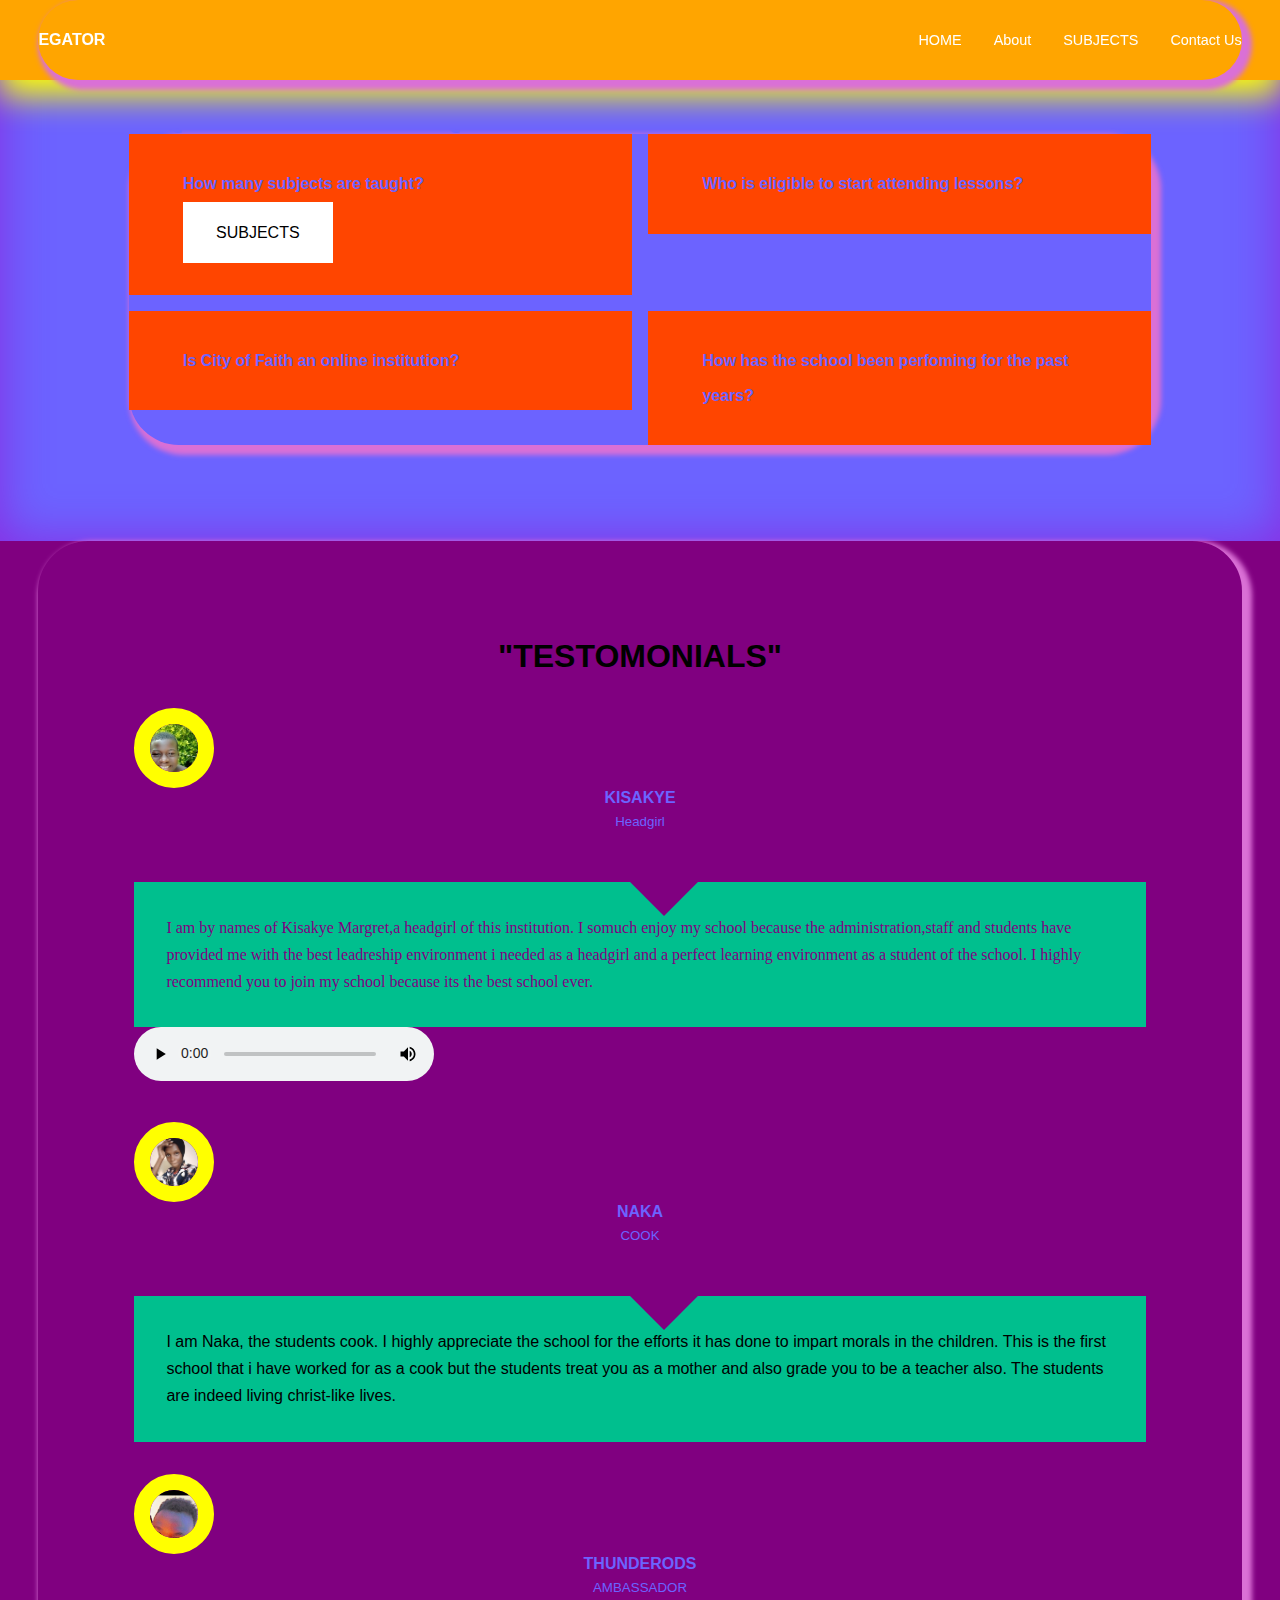
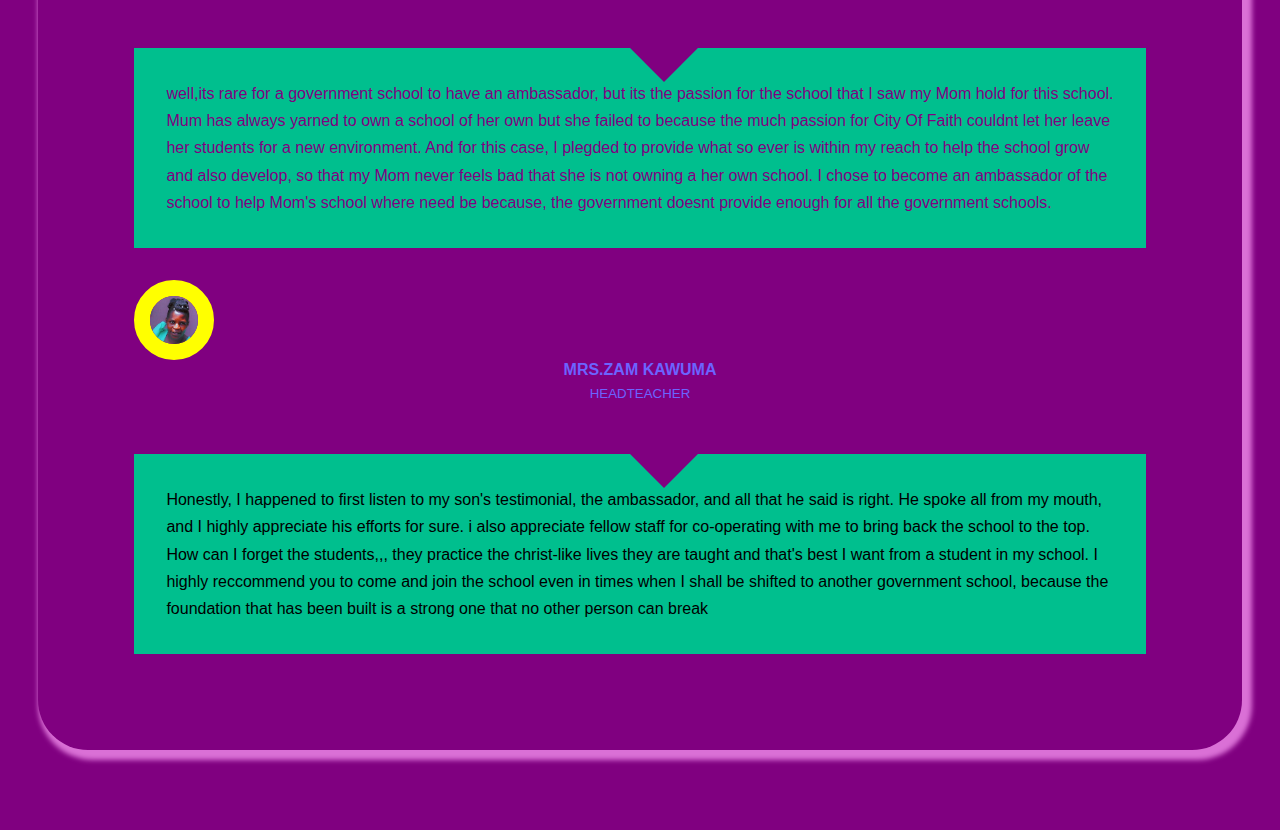
==== about.html @ a718bac2 "schoolwebsite" ====
<!DOCTYPE html>
<html lang="en">
<head>
    <meta charset="UTF-8">
    <meta http-equiv="X-UA-Compatible" content="IE=edge">
    <meta name="viewport" content="width=device-width, initial-scale=1.0">
    <title>ABOUT THE SCHOOL</title>
    <link rel="stylesheet" href="https://cdn.jsdelivr.net/npm/bootstrap@5.2.2/dist/css/bootstrap.min.css" integrity="sha384-Zenh87qX5JnK2Jl0vWa8Ck2rdkQ2Bzep5IDxbcnCeuOxjzrPF/et3URy9Bv1WTRi" crossorigin="anonymous">
    <link rel="stylesheet" href="CSS/style.css">
    <link rel="stylesheet" href="CSS/about.css">
    <!-- ICONSCOUT CDN -->
    <link rel="stylesheet" href="https://unicons.iconscout.com/release/v2.1.6/css/unicons.css">
</head>
<body>
    <nav    class="window-scroll">
        <div class="container   nav_container">
            <a href="index.html"><h4>EGATOR</h4></a>
            <ul class="nav_menu">
                <li><a href="index.html">HOME</a></li>
                <li><a href="about.html">About</a></li>
                <li><a href="subject.html">SUBJECTS</a></li>
                <li><a href="contact.html">Contact Us</a></li>
            </ul>
            <button id="open-menu-btn"><i class="uil uil-list-ul"></i></button>
            <button id="open-close-btn"><i class="uil uil-multiply"></i></button>
        </div>
    </nav>
</section>
<section    class="faqs">
    <h2>FREQUENTLY ASKED QUESTIONS</h2>
    <div    class="container faqs_container">
        <article class="faq">
            <div    class="faq_icon"><i class="uil uil-plus"></i></div>
            <div    class="question_answer">
                <h4>How many subjects are taught?</h4>
                <p>There are five subjects taught at City of Faith primary school ie;</p>
                <a href="subject.html"  class="btn btn-success">SUBJECTS</a>
            </div>
        </article>
        <article class="faq">
            <div    class="faq_icon"><i class="uil uil-plus"></i></div>
            <div    class="question_answer">
                <h4>Who is eligible to start attending lessons?</h4>
                <p>One with the foloowing requirements is eligible for starting lessons; 1.70% payment of school fess 2.100% payment of functional fees 3.Full registration</p>
            </div>
        </article>
        <article class="faq">
            <div    class="faq_icon"><i class="uil uil-plus"></i></div>
            <div    class="question_answer">
                <h4>Is City of Faith an online institution?</h4>
                <p> No, the school is equipped with both online and physical services</p>
            </div>
        </article>
        <article class="faq">
            <div    class="faq_icon"><i class="uil uil-plus"></i></div>
            <div    class="question_answer">
                <h4>How has the school been perfoming for the past years?</h4>
                <p>The school has always been the best in the district producing only first grade students and some few second grades</p>
            </div>
        </article>
    </div>
</section>
<section class="container testimonials_container">
    <h2 style="text-align: center; color:black; font-family:'Gill Sans', 'Gill Sans MT', Calibri, 'Trebuchet MS', sans-serif">"TESTOMONIALS"</h2>
    <div>
        <article    class="testimonial">
            <div    class="avator">
                <img src="city images\Margie.jpeg" alt="">
            </div>
            <div    class="testimonial_info">
                <h4>KISAKYE</h4>
                <small>Headgirl</small>
            </div>
            <div    class="testimonial_body">
                <p style="color: purple; font-family: Georgia, 'Times New Roman', Times, serif;">I am by names of Kisakye Margret,a headgirl of this institution. I somuch enjoy my school because the administration,staff and students have provided me with the best leadreship environment i needed as a headgirl and a perfect learning environment as a student of the school. I highly recommend you to join my school because its the best school ever.</p>
            </div>
            <audio src="AUDIO.ogg" controls></audio>
        </article>
        <article    class="testimonial">
            <div    class="avator">
                <img src="city images\cook.jpeg" alt="">
            </div>
            <div    class="testimonial_info">
                <h4>NAKA</h4>
                <small>COOK</small>
            </div>
            <div    class="testimonial_body">
                <p style="color: black; font-family: Arial, Helvetica, sans-serif;">I am Naka, the students cook. I highly appreciate the school for the efforts it has done to impart morals in the children. This is the first school that i have worked for as a cook but the students treat you as a mother and also grade you to be a teacher also. The students are indeed living christ-like lives.</p>
            </div>           
        </article>
        <article    class="testimonial">
            <div    class="avator">
                <img src="city images\AMBASSADOR.jpeg" alt="">
            </div>
            <div    class="testimonial_info">
                <h4>THUNDERODS</h4>
                <small>AMBASSADOR</small>
            </div>
            <div    class="testimonial_body">
                <p style="color: purple; font-family: 'Segoe UI', Tahoma, Geneva, Verdana, sans-serif;">well,its rare for a government school to have an ambassador, but its the passion for the school that I saw my Mom hold for this school. Mum has always yarned to own a school of her own but she failed to because the much passion for City Of Faith couldnt let her leave her students for a new environment. And for this case, I plegded to provide what so ever is within my reach to help the school grow and also develop, so that my Mom never feels bad that she is not owning a her own school. I chose to become an ambassador of the school to help Mom's school where need be because, the government doesnt provide enough for all the government schools.</p>
            </div>
        </article>
        <article    class="testimonial">
            <div    class="avator">
                <img src="city images\HM.jpeg" alt="">
            </div>
            <div    class="testimonial_info">
                <h4>MRS.ZAM KAWUMA</h4>
                <small>HEADTEACHER</small>
            </div>
            <div    class="testimonial_body">
                <p style="color:black;">Honestly, I happened to first listen to my son's testimonial, the ambassador, and all that he said is right. He spoke all from my mouth, and I highly appreciate his efforts for sure. i also appreciate fellow staff for co-operating with me to bring back the school to the top. How can I forget the students,,, they practice the christ-like lives they are taught and that's best I want from a student in my school. I highly reccommend you to come and join the school even in times when I shall be shifted to another government school, because the foundation that has been built is a strong one that no other person can break</p>
            </div>
        </article>

    </div>

</section>  
            <script src="main.js"></script>
        <script src="https://cdn.jsdelivr.net/npm/@popperjs/core@2.11.6/dist/umd/popper.min.js" integrity="sha384-oBqDVmMz9ATKxIep9tiCxS/Z9fNfEXiDAYTujMAeBAsjFuCZSmKbSSUnQlmh/jp3" crossorigin="anonymous"></script>
    <script src="https://cdn.jsdelivr.net/npm/bootstrap@5.2.2/dist/js/bootstrap.min.js" integrity="sha384-IDwe1+LCz02ROU9k972gdyvl+AESN10+x7tBKgc9I5HFtuNz0wWnPclzo6p9vxnk" crossorigin="anonymous"></script>
</body>
</html>
---- CSS/style.css ----
*{
    margin: 0;
    padding: 0;
    border: 0;
    outline: 0;
    text-decoration: none;
    list-style: none;
    box-sizing: border-box;
}

:root   {
    --color-primary: #6c63ff;
    --color-success: #00bf8e;
    --color-warning: #f7c94b;
    --color-danger: #f75842;
    --color-danger-variant:rgba(247,88,66,0.4);
    --color-white: #fff;
    --color-light:  rgba(255,255,255,255,0.7);
    --color-black:  #000;
    --color-bg: #1f2641;
    --color-bg1: #2e3267;
    --color-bg2: #424890;

    --container-width-lg:   76%;
    --container-width-md:   90%;
    --container-width-sm:   94%;
    --transition: alol 400ms ease;
}

body    {
    line-height: 1.7;
    color: var(--color-primary);
    font-family: "Montserrat", sans-serif;
    background-color: purple;
}

.container{
    width: var(--container-width-sm);
    margin: 0 auto;
    border-radius: 2rem o 3rem;
    box-shadow: 5px 5px 5px 5px orchid;
    border-bottom-left-radius: 50px;
    border-bottom-right-radius: 50px;
    border-top-left-radius: 50px;
    border-top-right-radius: 50px;
}

section {
    padding: 6rem;
}

h1{
    font-size: 2.2rem;
}
h2{
    font-size: 2rem;
}
h3{
    font-size: 1.5rem;
}
h4{
    font-size: 1rem;
}
section h1 {
    text-align: center;
    margin-bottom: 4rem;
}
h1,h2,h3,h4{
    line-height: 1.2;
}
a {
    color: var(--color-white);
}
img{
    width: 100%;
    display: block;
    object-fit:  cover;
}
.btn {
    display: inline-block;
    background-color:   var(--color-white);
    color: var(--color-black);
    padding: 1rem 2rem;
    border: 1px solid transparent;
    font-weight: 500;
    transition: var(--transition);
}

.btn:hover  {
    background: transparent;
    color: var(--color-white);
    border-color: var(--color-white);
}
.btn-primary {
    background: var(--color-danger);
    color: var(--color-white);
}
/* .............NAVBAR....... */
nav{
    background-color:   transparent;
    width: 100vw;
    height: 5rem;
    position: fixed;
    top:    0;
    z-index: 11;
}
/*...1rem=16px....*/

.nav_container {
    height: 100%;
    display: flex;
    justify-content: space-between;
    align-items: center;
}

nav button {
    display: none;
}
.nav_menu {
    display: flex;
    align-items: center;
    gap: 2rem;
}
.nav_menu a {
    font-size: 0.9rem;
    transition: var(--transition);
}
.nav_menu a:hover {
    color: var(--color-bg2);
}
/*END OF NAV BAR*/

/*... HEADER...*/
header  {
    position: relative;
    top: 5rem;
    overflow: hidden;
    height: 70vh;
    margin-bottom: 3rem;

}
.header_container   {
    display: grid;
    grid-template-columns: 1fr 1fr;
    align-items: center;
    gap: 3rem;
    height: 100%;
}
.header_left p {
    margin:  1rem 1rem 1rem 1rem 1rem;
}
/*....CATEGORIES....*/
.categories {
    background: orange;
    height: 29rem;
    box-shadow: yellowgreen 
}
.category_left{
    margin-right: 2rem;
}
.categories h1 {
    line-height: 1;
    margin-bottom: 3rem;
}
.categories_container {
    display: grid;
    grid-template-columns: 40% 60%;
   /* gap: 4rem; */
}
.categories_left p {
    margin: 3rem;
}

.categories_right {
    display: grid;
    grid-template-columns: repeat(3,1fr);
    gap: 1rem;
    margin-left: 3rem;
}
.category {
    background: var(--color-bg2);
    padding: 2rem;
    border-radius: 2rem;
    transition: var(--transition);
}
.category:hover {
    box-shadow: 0 3rem 3rem blueviolet;
    z-index: 11;
}
.category:nth-child(2) .category_icon{
   background: rebeccapurple; 
}
.category:nth-child(3) .category_icon{
    background: yellow; 
 }
.category_icon {
    background: var(--color-primary);
    padding: 0.7rem;
    border-radius: 0.9rem;

}
.category h4 {
    margin: 2rem 0 1 rem;
}
.category p {
    font-size: 0.85rem;
}
.category_left {
    margin-right: 1rem;
}

/* styling using javascript*/
.window-scroll {
    background: orange;
    box-shadow: 0 1rem 2rem yellow;
}

/*popular courses*/
.courses{
    margin-top: 10rem;
}
.courses_container{
    display: grid;
    grid-template-columns: repeat(3, 1fr);
    gap: 2rem;
}
.course{
    background: var(--color-danger);
    text-align: center;
    border: 1px solid transparent;
    transition: var(--transition);  
}
.course:hover{
    background: transparent;
    border-color: var(--color-danger);
}
.course_info {
    padding: 2rem;
}
.course_info p{
    margin: 1.2rem 0 2rem;
    font-size: 0.9rem;
}
.faqs{
    background-color: var(--color-primary);
    box-shadow: inset 0 0 3rem blueviolet;
    box-shadow: transparent 50%;
}
.faqs_container{
    display: grid;
    grid-template-columns: 1fr 1fr;
    gap: 1rem;
}
.faq{
    padding: 2rem;
    display: flex;
    align-items: center;
    gap: 1.4rem;
    height: fit-content;
    background: orangered;
    cursor: pointer;
}
.faq h4 {
    font-size: 1rem;
    line-height: 2.2;
}
.faq_icon {
    align-self: flex-start;
    font-size: 1.2rem;
}
.faq p{
    margin-top: 0.8rem;
    display: none;
}
.faq.open p {
    display: block;
}

.testimonials_container{
    overflow-x: hidden;
    position: relative;
    margin-bottom: 5rem;
}

.testimonial{
    padding-top: 2rem;
}
.avator{
    width: 5rem;
    height: 5rem;
    border-radius: 50%;
    overflow: hidden;
    margin: 0 auto 1 rem;
    border: 1rem solid yellow;
}
.testimonial_info{
    text-align: center;
}
.testimonial_body{
    background: var(--color-success);
    padding: 2rem;
    margin-top: 3rem;
    position: relative;
}
.testimonial_body::before{
    content: "";
    display: block;
    background: linear-gradient(135deg,transparent, purple,purple)  ;
    width: 3rem;
    height: 3rem;
    position: absolute;
    left: 50%;
    top: -1.5rem;
    transform: rotate(45deg);
}
---- CSS/about.css ----
body{
    background-image: url(CSS\teachers.jpeg); 
    background-position: center;
    background-size: cover;
}
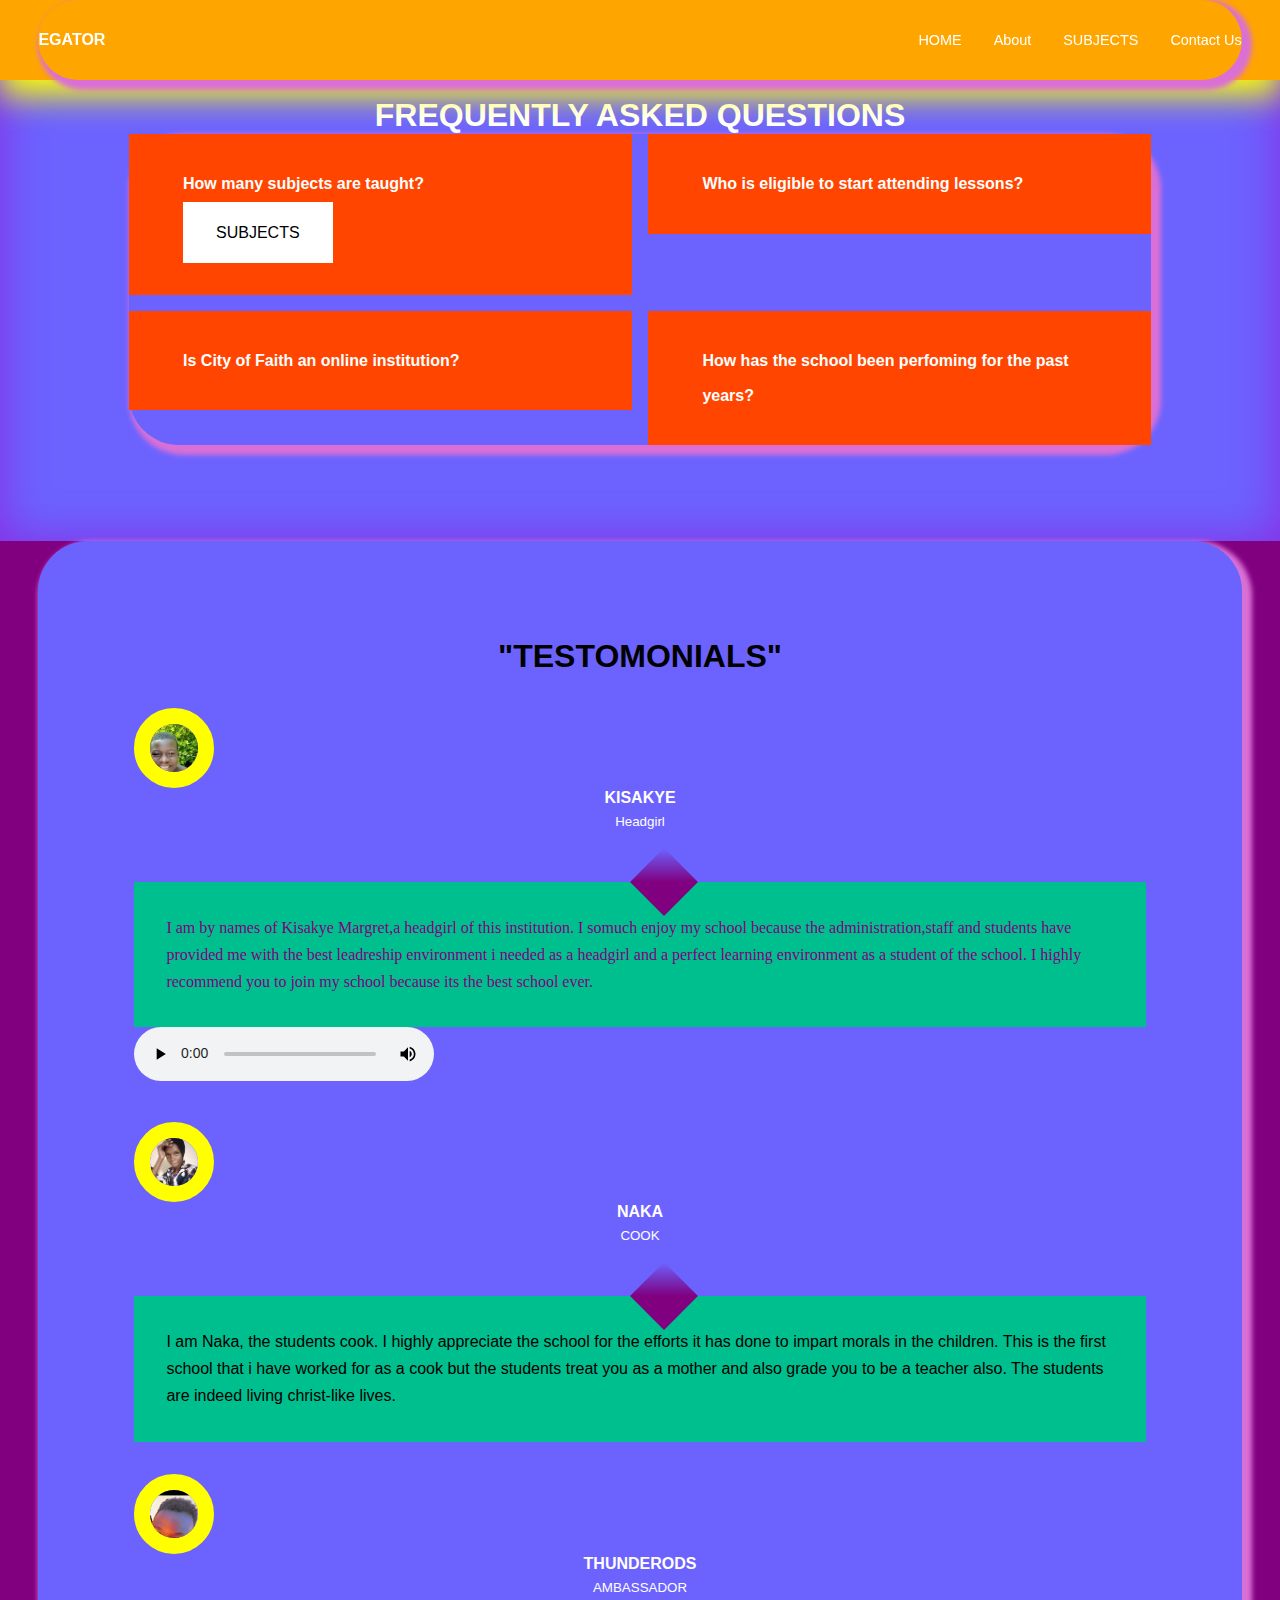
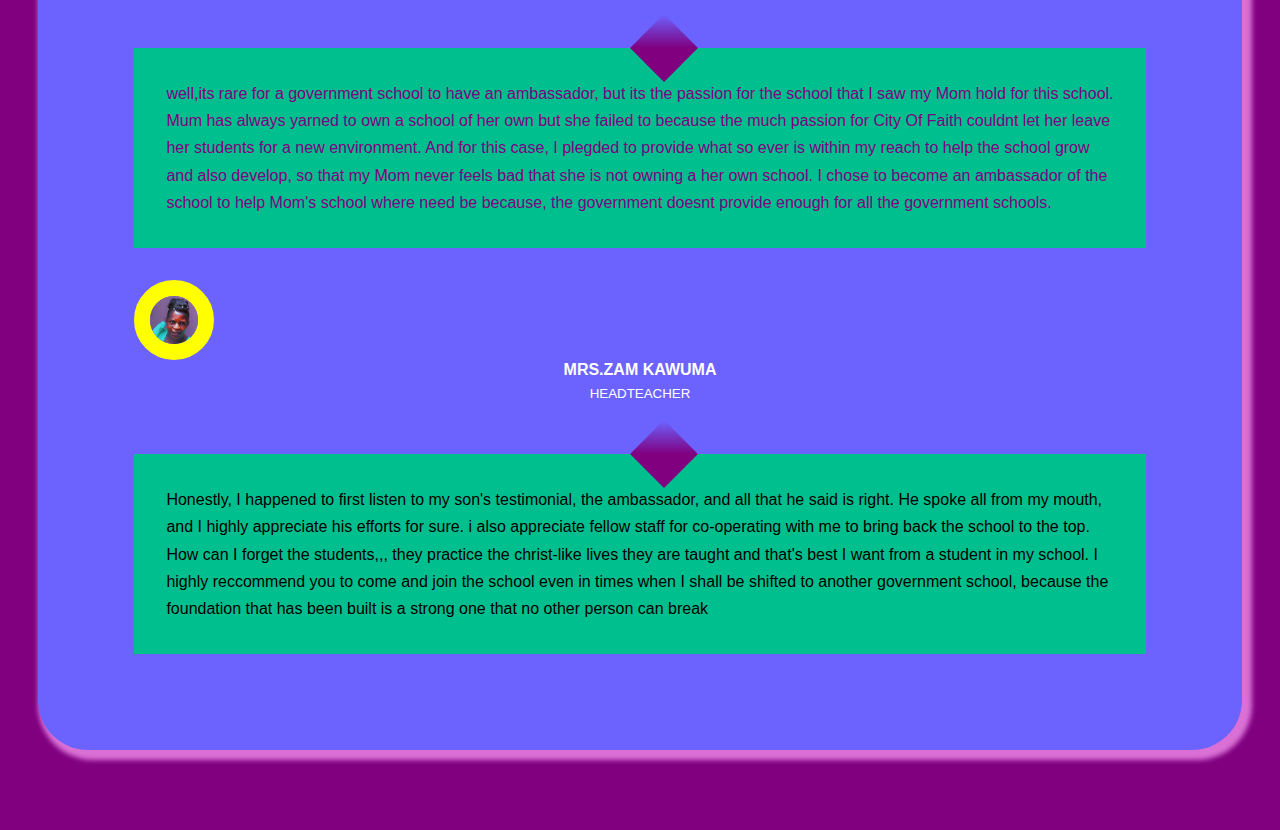
==== commit 468bf1be: "Update about.html" ====
--- a/about.html
+++ b/about.html
@@ -27,10 +27,10 @@
     </nav>
 </section>
 <section    class="faqs">
-    <h2>FREQUENTLY ASKED QUESTIONS</h2>
+    <h2 style="text-align:center">FREQUENTLY ASKED QUESTIONS</h2>
     <div    class="container faqs_container">
         <article class="faq">
-            <div    class="faq_icon"><i class="uil uil-plus"></i></div>
+            <div    class="faq_icon"><i class="uil uil-book-open"></i></i></div>
             <div    class="question_answer">
                 <h4>How many subjects are taught?</h4>
                 <p>There are five subjects taught at City of Faith primary school ie;</p>
@@ -38,14 +38,14 @@
             </div>
         </article>
         <article class="faq">
-            <div    class="faq_icon"><i class="uil uil-plus"></i></div>
+            <div    class="faq_icon"><i class="uil uil-bag-alt"></i></i></div>
             <div    class="question_answer">
                 <h4>Who is eligible to start attending lessons?</h4>
                 <p>One with the foloowing requirements is eligible for starting lessons; 1.70% payment of school fess 2.100% payment of functional fees 3.Full registration</p>
             </div>
         </article>
         <article class="faq">
-            <div    class="faq_icon"><i class="uil uil-plus"></i></div>
+            <div    class="faq_icon"><i class="uil uil-multiply"></i></i></div>
             <div    class="question_answer">
                 <h4>Is City of Faith an online institution?</h4>
                 <p> No, the school is equipped with both online and physical services</p>
--- a/CSS/style.css
+++ b/CSS/style.css
@@ -29,7 +29,7 @@
 
 body    {
     line-height: 1.7;
-    color: var(--color-primary);
+    color: white;
     font-family: "Montserrat", sans-serif;
     background-color: purple;
 }
@@ -280,6 +280,7 @@
     overflow-x: hidden;
     position: relative;
     margin-bottom: 5rem;
+    background-color: #6c63ff;
 }
 
 .testimonial{
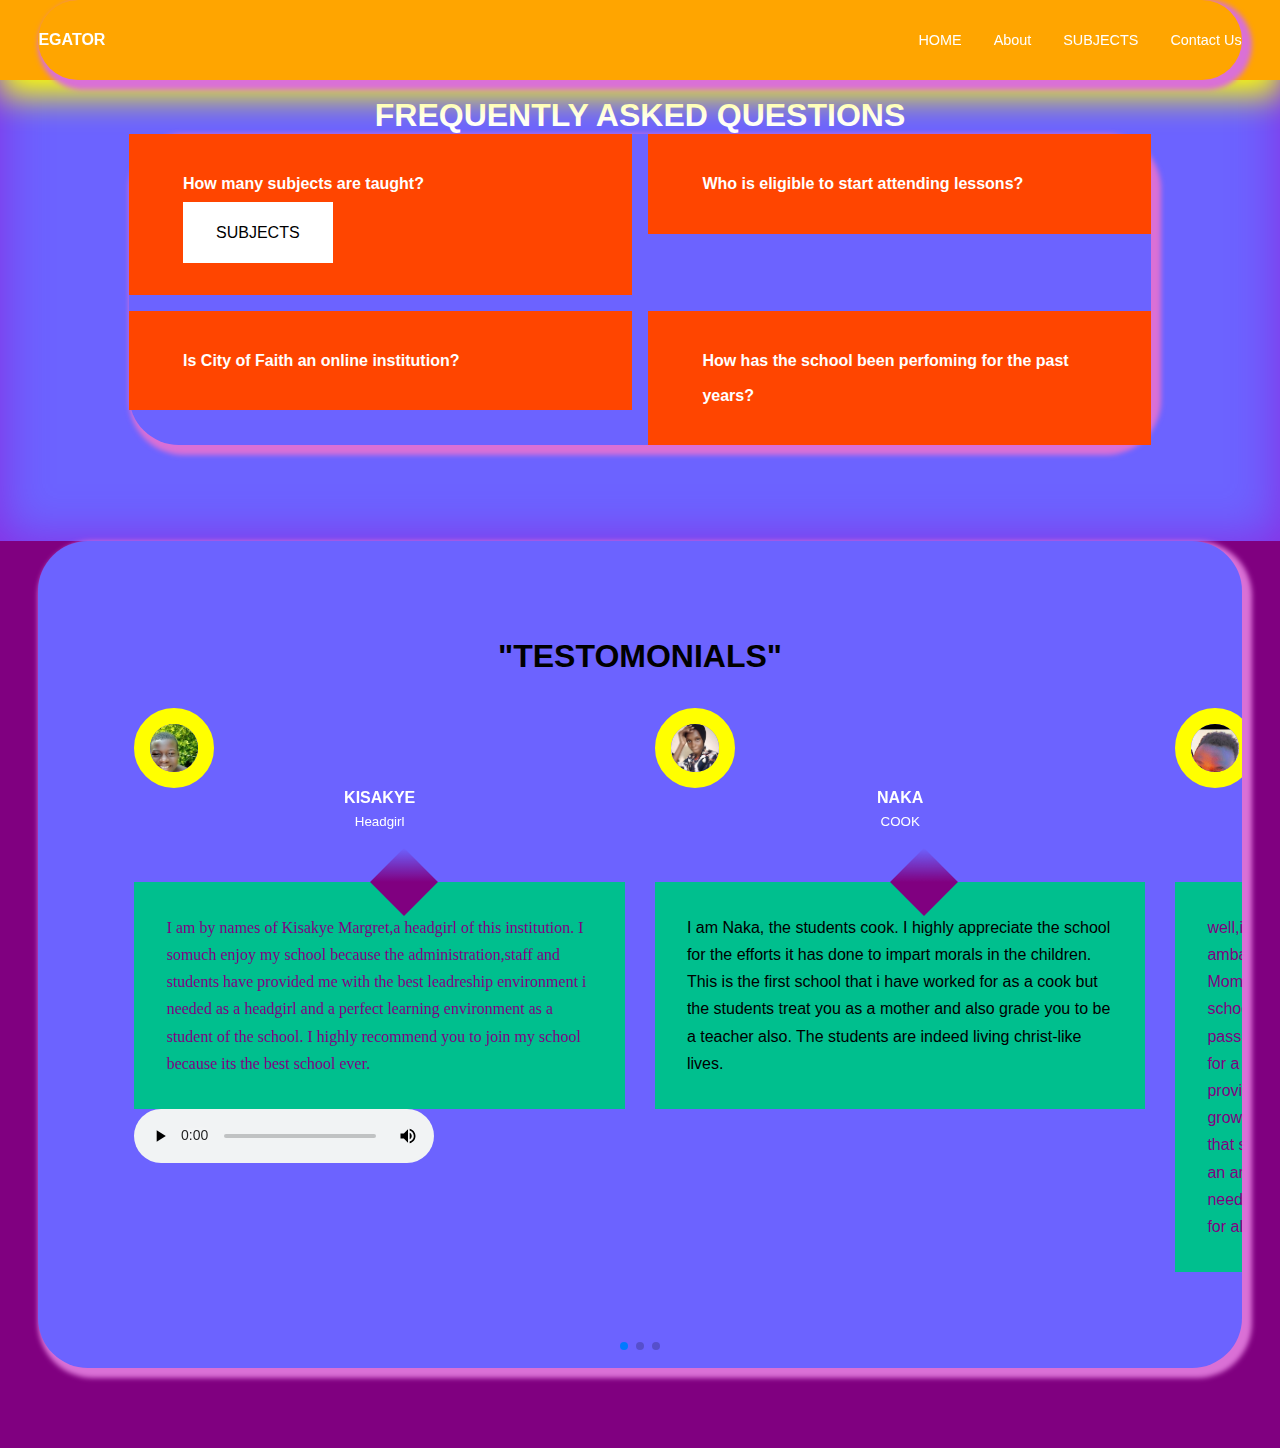
==== commit 463232bd: "dav1" ====
--- a/about.html
+++ b/about.html
@@ -10,6 +10,9 @@
     <link rel="stylesheet" href="CSS/about.css">
     <!-- ICONSCOUT CDN -->
     <link rel="stylesheet" href="https://unicons.iconscout.com/release/v2.1.6/css/unicons.css">
+    <!--swiper js-->
+    <link rel="stylesheet" href="https://cdn.jsdelivr.net/npm/swiper@8/swiper-bundle.min.css"/>
+
 </head>
 <body>
     <nav    class="window-scroll">
@@ -21,8 +24,6 @@
                 <li><a href="subject.html">SUBJECTS</a></li>
                 <li><a href="contact.html">Contact Us</a></li>
             </ul>
-            <button id="open-menu-btn"><i class="uil uil-list-ul"></i></button>
-            <button id="open-close-btn"><i class="uil uil-multiply"></i></button>
         </div>
     </nav>
 </section>
@@ -30,22 +31,22 @@
     <h2 style="text-align:center">FREQUENTLY ASKED QUESTIONS</h2>
     <div    class="container faqs_container">
         <article class="faq">
-            <div    class="faq_icon"><i class="uil uil-book-open"></i></i></div>
+            <div    class="faq_icon"><i class="uil uil-book-open"></i></div>
             <div    class="question_answer">
                 <h4>How many subjects are taught?</h4>
-                <p>There are five subjects taught at City of Faith primary school ie;</p>
+                <p>There are many subjects taught at City of Faith primary school ie;</p>
                 <a href="subject.html"  class="btn btn-success">SUBJECTS</a>
             </div>
         </article>
         <article class="faq">
-            <div    class="faq_icon"><i class="uil uil-bag-alt"></i></i></div>
+            <div    class="faq_icon"><i class="uil uil-bag-alt"></i></div>
             <div    class="question_answer">
                 <h4>Who is eligible to start attending lessons?</h4>
                 <p>One with the foloowing requirements is eligible for starting lessons; 1.70% payment of school fess 2.100% payment of functional fees 3.Full registration</p>
             </div>
         </article>
         <article class="faq">
-            <div    class="faq_icon"><i class="uil uil-multiply"></i></i></div>
+            <div    class="faq_icon"><i class="uil uil-multiply"></i></div>
             <div    class="question_answer">
                 <h4>Is City of Faith an online institution?</h4>
                 <p> No, the school is equipped with both online and physical services</p>
@@ -60,10 +61,10 @@
         </article>
     </div>
 </section>
-<section class="container testimonials_container">
+<section class="container testimonials_container mySwiper">
     <h2 style="text-align: center; color:black; font-family:'Gill Sans', 'Gill Sans MT', Calibri, 'Trebuchet MS', sans-serif">"TESTOMONIALS"</h2>
-    <div>
-        <article    class="testimonial">
+    <div    class="swiper-wrapper">
+        <article    class="testimonial swiper-slide">
             <div    class="avator">
                 <img src="city images\Margie.jpeg" alt="">
             </div>
@@ -76,7 +77,7 @@
             </div>
             <audio src="AUDIO.ogg" controls></audio>
         </article>
-        <article    class="testimonial">
+        <article    class="testimonial swiper-slide">
             <div    class="avator">
                 <img src="city images\cook.jpeg" alt="">
             </div>
@@ -88,7 +89,7 @@
                 <p style="color: black; font-family: Arial, Helvetica, sans-serif;">I am Naka, the students cook. I highly appreciate the school for the efforts it has done to impart morals in the children. This is the first school that i have worked for as a cook but the students treat you as a mother and also grade you to be a teacher also. The students are indeed living christ-like lives.</p>
             </div>           
         </article>
-        <article    class="testimonial">
+        <article    class="testimonial swiper-slide">
             <div    class="avator">
                 <img src="city images\AMBASSADOR.jpeg" alt="">
             </div>
@@ -100,7 +101,7 @@
                 <p style="color: purple; font-family: 'Segoe UI', Tahoma, Geneva, Verdana, sans-serif;">well,its rare for a government school to have an ambassador, but its the passion for the school that I saw my Mom hold for this school. Mum has always yarned to own a school of her own but she failed to because the much passion for City Of Faith couldnt let her leave her students for a new environment. And for this case, I plegded to provide what so ever is within my reach to help the school grow and also develop, so that my Mom never feels bad that she is not owning a her own school. I chose to become an ambassador of the school to help Mom's school where need be because, the government doesnt provide enough for all the government schools.</p>
             </div>
         </article>
-        <article    class="testimonial">
+        <article    class="testimonial swiper-slide">
             <div    class="avator">
                 <img src="city images\HM.jpeg" alt="">
             </div>
@@ -112,12 +113,28 @@
                 <p style="color:black;">Honestly, I happened to first listen to my son's testimonial, the ambassador, and all that he said is right. He spoke all from my mouth, and I highly appreciate his efforts for sure. i also appreciate fellow staff for co-operating with me to bring back the school to the top. How can I forget the students,,, they practice the christ-like lives they are taught and that's best I want from a student in my school. I highly reccommend you to come and join the school even in times when I shall be shifted to another government school, because the foundation that has been built is a strong one that no other person can break</p>
             </div>
         </article>
-
     </div>
-
+    <div    class="swiper-pagination"></div>
 </section>  
             <script src="main.js"></script>
         <script src="https://cdn.jsdelivr.net/npm/@popperjs/core@2.11.6/dist/umd/popper.min.js" integrity="sha384-oBqDVmMz9ATKxIep9tiCxS/Z9fNfEXiDAYTujMAeBAsjFuCZSmKbSSUnQlmh/jp3" crossorigin="anonymous"></script>
     <script src="https://cdn.jsdelivr.net/npm/bootstrap@5.2.2/dist/js/bootstrap.min.js" integrity="sha384-IDwe1+LCz02ROU9k972gdyvl+AESN10+x7tBKgc9I5HFtuNz0wWnPclzo6p9vxnk" crossorigin="anonymous"></script>
+    <script src="https://cdn.jsdelivr.net/npm/swiper@8/swiper-bundle.min.js"></script>
+    <script>
+        var swiper = new Swiper(".mySwiper", {
+            slidesPerView: 1,
+            spaceBetween: 30,
+            pagination: {
+                el: ".swiper-pagination",
+                clickable: true,
+            },
+            // when window width is >= 600px
+            breakpoints: {
+                600: {
+                    slidesPerView: 2
+                }
+            }
+        });
+    </script>
 </body>
 </html>